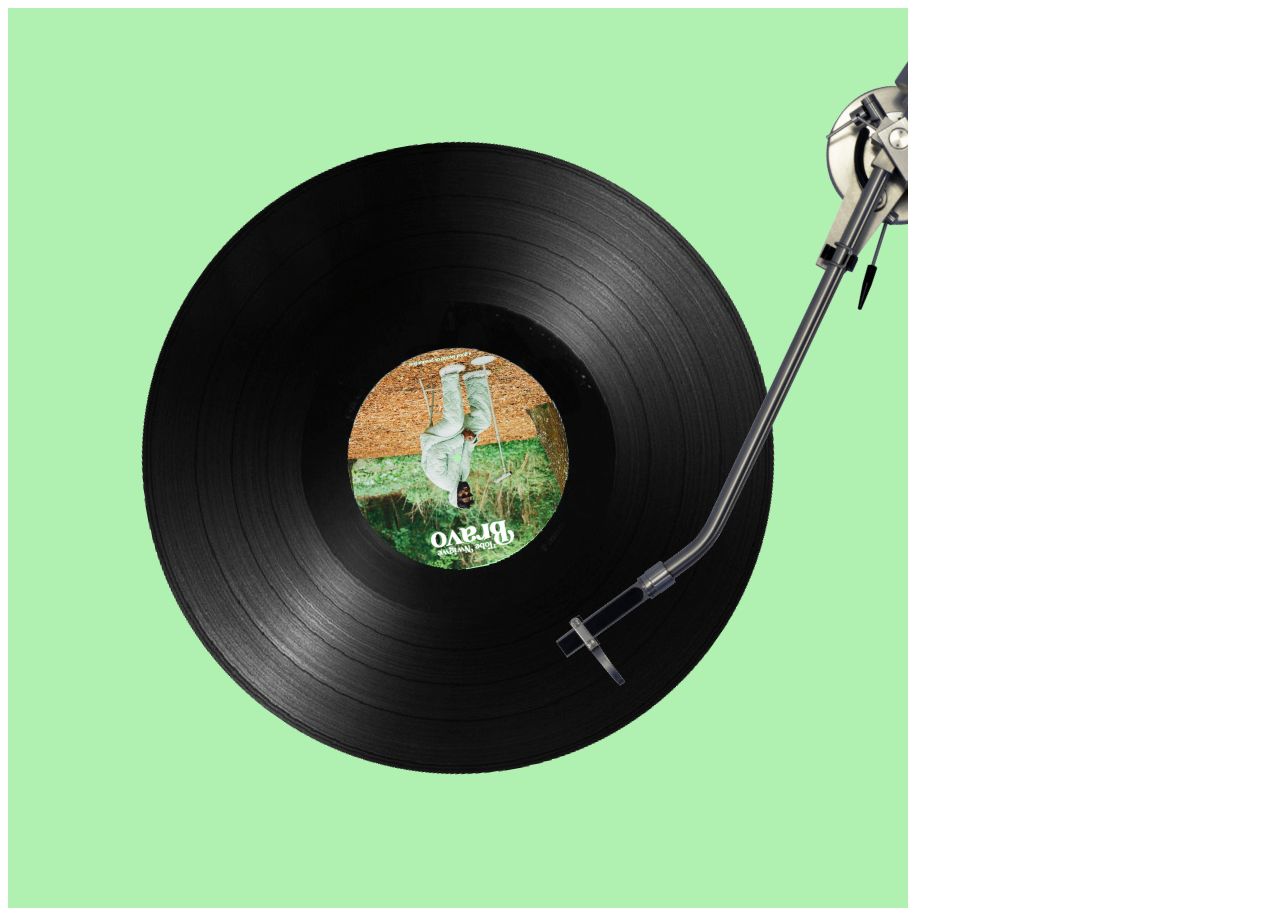
==== spotify_record_player.html @ 73ff3cd9 "Record player initial commit" ====
<!DOCTYPE html>
<html lang="en">
	<head>
		<meta charset="UTF-8">
		<meta name="viewport" content="width=device-width, initial-scale=1.0">
		<meta http-equiv="X-UA-Compatible" content="ie=edge">
		<title>Spotify Record Player</title>
		<link rel="stylesheet" href="style.css">
	</head>

	<body>
		<canvas id="main_canvas" width="900" height="900"></canvas>
		<script src="Vibrant.js"></script>
		<script src="spotify_record_player.js"></script>
	</body>
</html>
---- style.css ----
.fa {
  padding: 20px;
  font-size: 100px;
  width: 100px;
  text-align: center;
  text-decoration: none;
  border-radius: 30%;
  margin: 5px 5px;
}

.fa:hover {
    opacity: 0.7;
}

.fa-twitter {
  background: #55ACEE;
  color: white;
}

.fa-youtube {
  background: #bb0000;
  color: white;
}

.fa-instagram {
  background: #125688;
  color: white;
}

.fa-record-vinyl {
  background: #1DB954;
  color: black;
}

.fa-snapchat-ghost {
  background: #fffc00;
  color: white;
  text-shadow: -1px 0 black, 0 1px black, 1px 0 black, 0 -1px black;
}
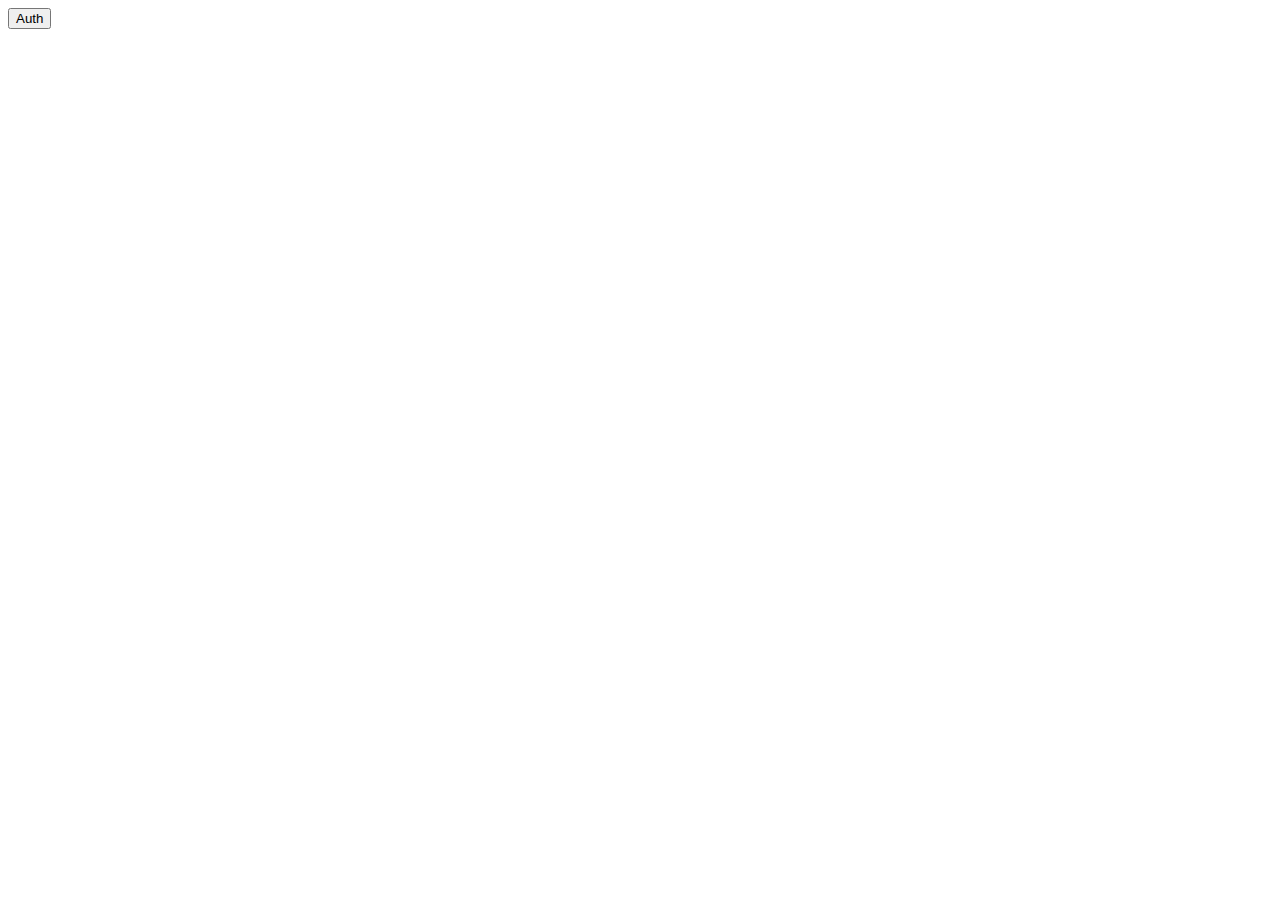
==== commit 0b9b938f: "Add files via upload" ====
--- a/spotify_record_player.html
+++ b/spotify_record_player.html
@@ -9,8 +9,34 @@
 	</head>
 
 	<body>
-		<canvas id="main_canvas" width="900" height="900"></canvas>
-		<script src="Vibrant.js"></script>
-		<script src="spotify_record_player.js"></script>
+		<button onclick="auth()">Auth</button>
+		
+		<!--
+			<canvas id="main_canvas" width="900" height="900"></canvas>
+			<script src="spotify_record_player.js"></script>
+		-->
+
+		<script> 
+			var client_id = '46b65a997cb042b093496ef048d068ba';
+			var redirect_uri = 'kazuno.space/spotify_record_player.html/callback';
+
+			//var state = generateRandomString(16);
+
+			//localStorage.setItem(stateKey, state);
+			var scope = 'user-read-currently-playing';
+
+			var url = 'https://accounts.spotify.com/authorize';
+			url += '?response_type=token';
+			url += '&client_id=' + encodeURIComponent(client_id);
+			url += '&scope=' + encodeURIComponent(scope);
+			url += '&redirect_uri=' + encodeURIComponent(redirect_uri);
+			//url += '&state=' + encodeURIComponent(state);
+
+        	function auth(){
+    			console.log("Auth start");
+
+    			window.location = "https://accounts.spotify.com/authorize?client_id=" + client_id + "&response_type=token" + "&redirect_uri=" + encodeURIComponent(redirect_uri) + "&scope=" + encodeURIComponent(scope) + "&show_dialog=true"
+        	}
+    </script> 
 	</body>
 </html>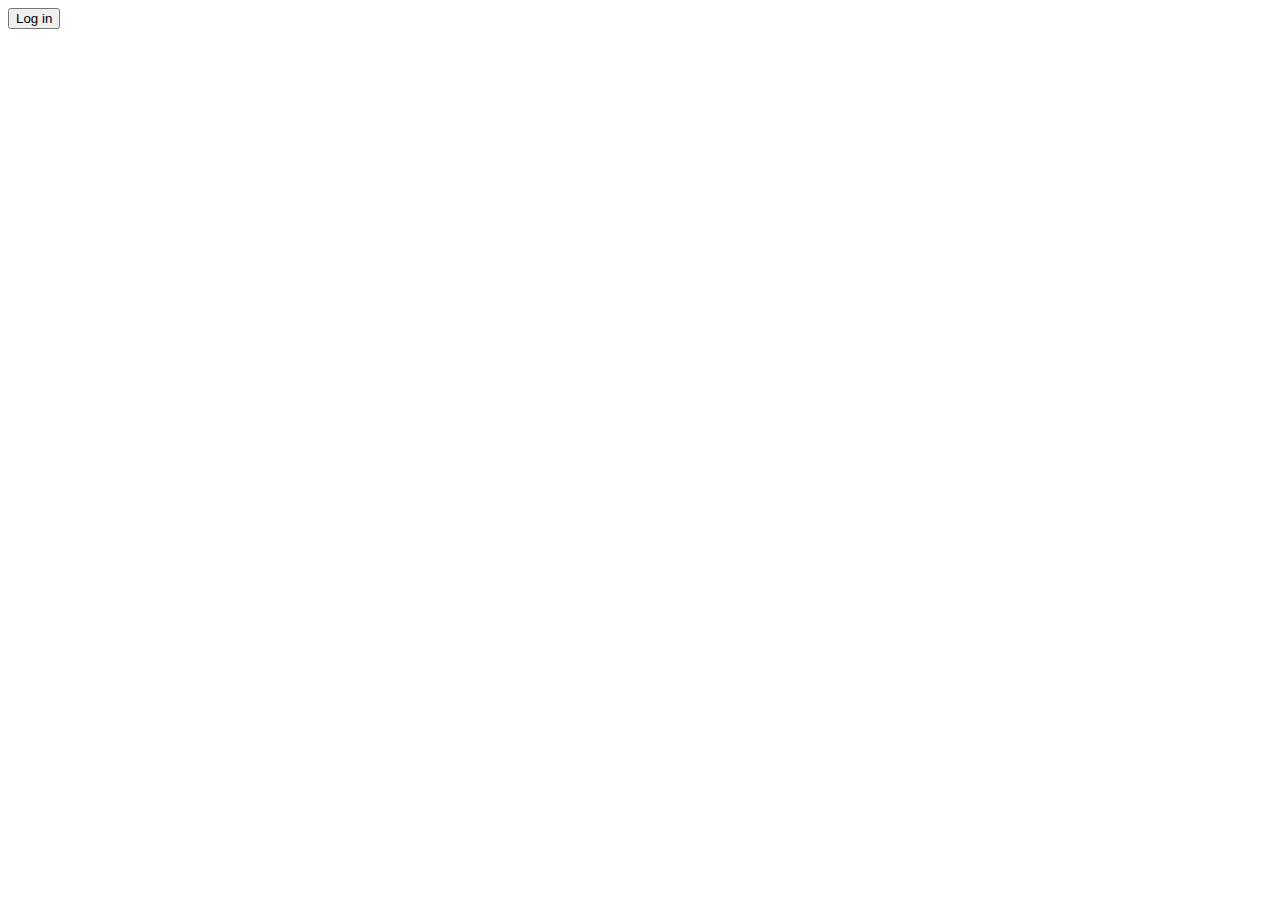
==== commit 45f0d96c: "Add files via upload" ====
--- a/spotify_record_player.html
+++ b/spotify_record_player.html
@@ -8,35 +8,55 @@
 		<link rel="stylesheet" href="style.css">
 	</head>
 
-	<body>
-		<button onclick="auth()">Auth</button>
-		
+	<body>		
 		<!--
 			<canvas id="main_canvas" width="900" height="900"></canvas>
 			<script src="spotify_record_player.js"></script>
 		-->
 
-		<script> 
-			var client_id = '46b65a997cb042b093496ef048d068ba';
-			var redirect_uri = 'kazuno.space/spotify_record_player.html/callback';
+		<div id="auth_button_container">
 
-			//var state = generateRandomString(16);
+		</div>
 
-			//localStorage.setItem(stateKey, state);
-			var scope = 'user-read-currently-playing';
+		<script>
+			check_auth();
 
-			var url = 'https://accounts.spotify.com/authorize';
-			url += '?response_type=token';
-			url += '&client_id=' + encodeURIComponent(client_id);
-			url += '&scope=' + encodeURIComponent(scope);
-			url += '&redirect_uri=' + encodeURIComponent(redirect_uri);
-			//url += '&state=' + encodeURIComponent(state);
+			function check_auth(){
+				if(window.location.hash) {
+					var hash = window.location.hash.substring(1); //Puts hash in variable, and removes the # character
+					alert (hash);
+					console.log("Hash found")
+				} else {
+					console.log("No hash")
+					var auth_button = document.createElement("button"); 
+					auth_button.onclick = auth;
+					auth_button.innerHTML = "Log in"
 
-        	function auth(){
-    			console.log("Auth start");
+					document.getElementById("auth_button_container").appendChild(auth_button);
+				}
+			}
 
-    			window.location = "https://accounts.spotify.com/authorize?client_id=" + client_id + "&response_type=token" + "&redirect_uri=" + encodeURIComponent(redirect_uri) + "&scope=" + encodeURIComponent(scope) + "&show_dialog=true"
-        	}
-    </script> 
+			function auth(){
+				console.log("Auth start");
+
+				var client_id = '46b65a997cb042b093496ef048d068ba';
+				var redirect_uri = 'http://duskkazuno.github.io/Kazuno.Space/spotify_record_player.html';
+
+				var scope = 'user-read-currently-playing';
+
+				var url = 'http://accounts.spotify.com/authorize';
+				url += '?response_type=token';
+				url += '&client_id=' + encodeURIComponent(client_id);
+				url += '&scope=' + encodeURIComponent(scope);
+				url += '&redirect_uri=' + encodeURIComponent(redirect_uri);
+				//url += '&state=' + encodeURIComponent(state);
+				url += "&show_dialog=true"
+
+				window.location = url
+			}
+		</script>		
 	</body>
-</html>+</html>
+
+
+<!--https://duskkazuno.github.io/Kazuno.Space/spotify_record_player.html#access_token=BQB-ac1oVaDbwqU9xvapIMxBl8gtUkx0aKb59rc6k3kZGD_ElbNc59ku0Rah2FSUnx0HIE1KYy8xe9AwP7uPLS0CgetBqAbpkoJ3dvDW_CJBS08ykvPD5MVieLvv4imCmyaeV6_uf9ajB1FvMHcEcBUz4OLvmAHYBiDXDXShdQ1OY1qQ40MB&token_type=Bearer&expires_in=3600-->--- a/style.css
+++ b/style.css
@@ -27,13 +27,13 @@
   color: white;
 }
 
-.fa-record-vinyl {
+.fa-spotify {
   background: #1DB954;
-  color: black;
+  color: white;
 }
 
 .fa-snapchat-ghost {
   background: #fffc00;
   color: white;
   text-shadow: -1px 0 black, 0 1px black, 1px 0 black, 0 -1px black;
-}
+}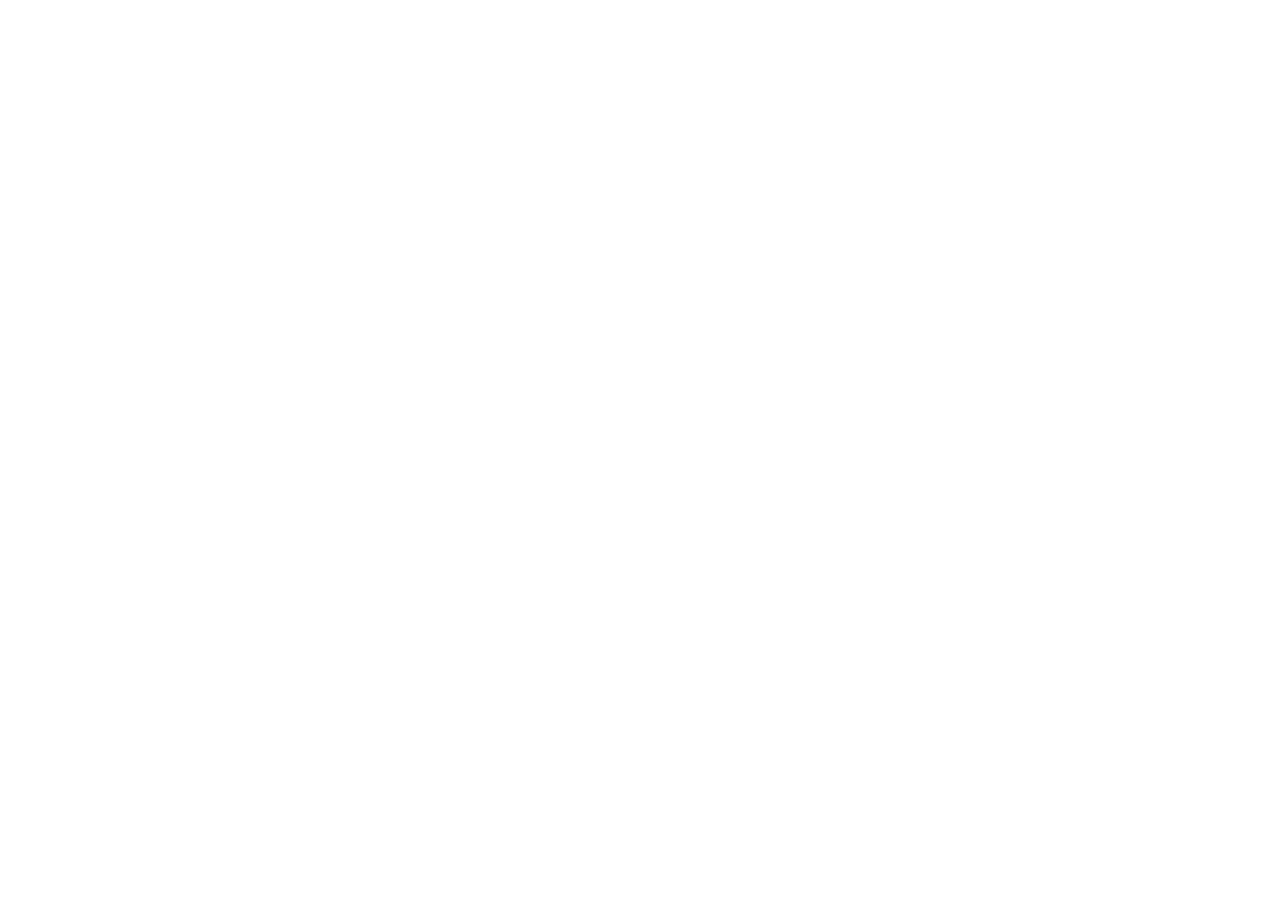
==== commit e57d1c07: "Add files via upload" ====
--- a/spotify_record_player.html
+++ b/spotify_record_player.html
@@ -11,50 +11,14 @@
 	<body>		
 		<!--
 			<canvas id="main_canvas" width="900" height="900"></canvas>
-			<script src="spotify_record_player.js"></script>
 		-->
+		<script src="spotify_record_player.js"></script>
+
+		<div id="main_canvas_container">
+		</div>
 
 		<div id="auth_button_container">
-
-		</div>
-
-		<script>
-			check_auth();
-
-			function check_auth(){
-				if(window.location.hash) {
-					var hash = window.location.hash.substring(1); //Puts hash in variable, and removes the # character
-					alert (hash);
-					console.log("Hash found")
-				} else {
-					console.log("No hash")
-					var auth_button = document.createElement("button"); 
-					auth_button.onclick = auth;
-					auth_button.innerHTML = "Log in"
-
-					document.getElementById("auth_button_container").appendChild(auth_button);
-				}
-			}
-
-			function auth(){
-				console.log("Auth start");
-
-				var client_id = '46b65a997cb042b093496ef048d068ba';
-				var redirect_uri = 'http://duskkazuno.github.io/Kazuno.Space/spotify_record_player.html';
-
-				var scope = 'user-read-currently-playing';
-
-				var url = 'http://accounts.spotify.com/authorize';
-				url += '?response_type=token';
-				url += '&client_id=' + encodeURIComponent(client_id);
-				url += '&scope=' + encodeURIComponent(scope);
-				url += '&redirect_uri=' + encodeURIComponent(redirect_uri);
-				//url += '&state=' + encodeURIComponent(state);
-				url += "&show_dialog=true"
-
-				window.location = url
-			}
-		</script>		
+		</div>	
 	</body>
 </html>
 
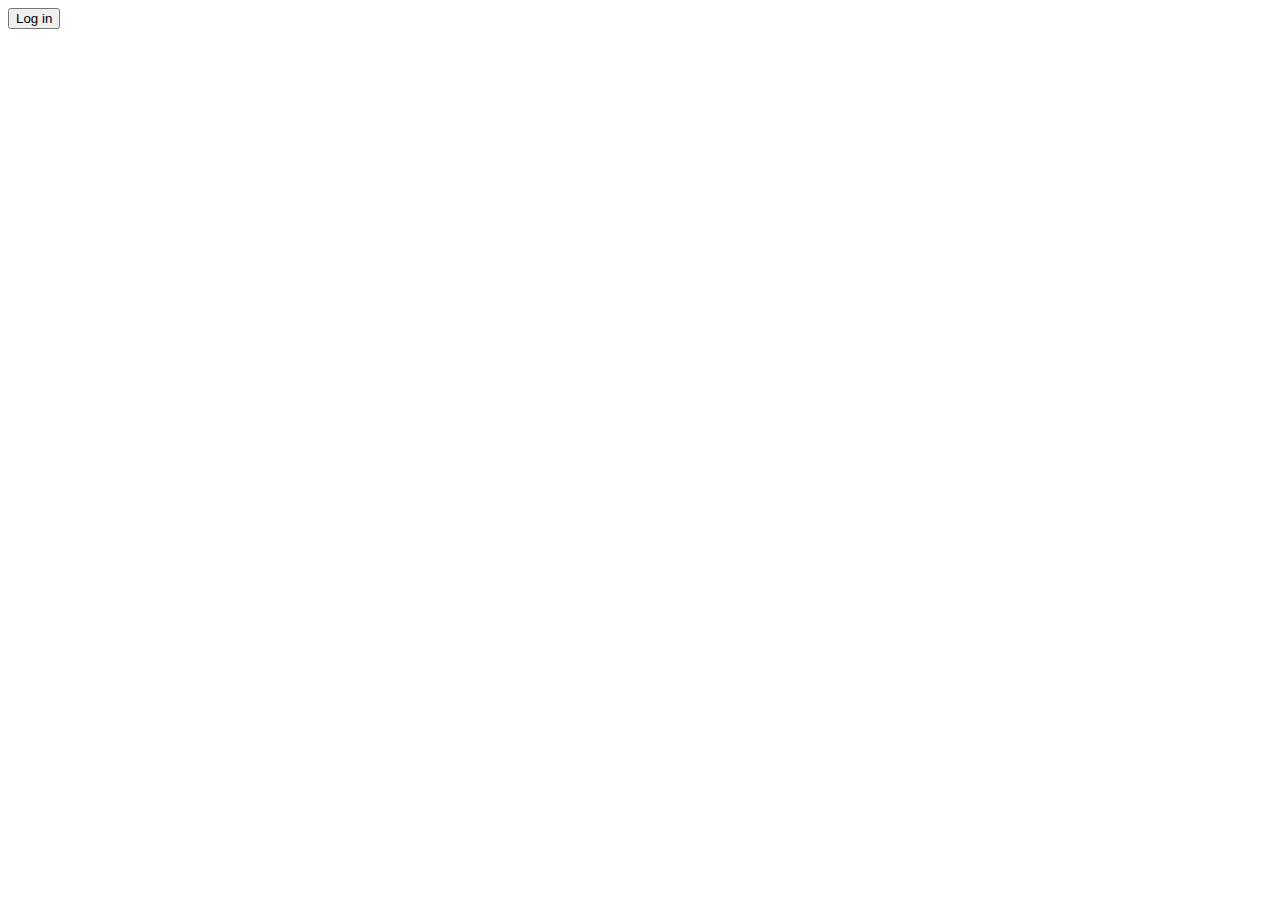
==== commit 83d38b9c: "Add files via upload" ====
--- a/spotify_record_player.html
+++ b/spotify_record_player.html
@@ -12,13 +12,13 @@
 		<!--
 			<canvas id="main_canvas" width="900" height="900"></canvas>
 		-->
-		<script src="spotify_record_player.js"></script>
-
 		<div id="main_canvas_container">
 		</div>
 
 		<div id="auth_button_container">
 		</div>	
+
+		<script src="spotify_record_player.js"></script>		
 	</body>
 </html>
 
